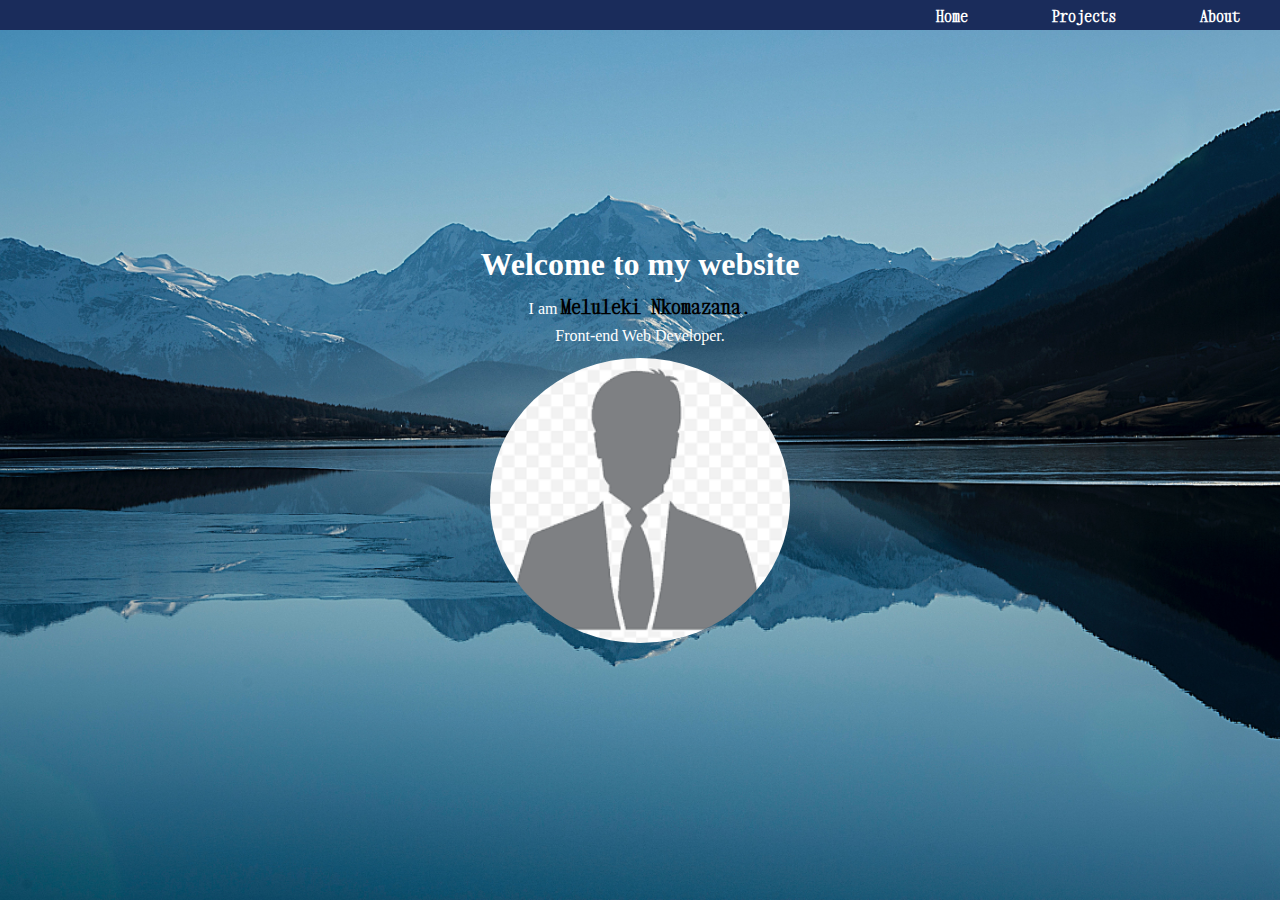
==== index.html @ dc6c8475 "index title edited" ====
<!DOCTYPE html>
<html lang="en-US">
    <head>
        <meta charset="UTF-8">
        <meta name="viewport" content="width=device-width, intital-scale=1.0">
        <meta name="author" content="Meluleki Nkomazana">
        <meta name="keywords" content="Portfolio, front-end website development">
        <meta name="description" content="Personal website which contains the portfolio of the author of the website and his personal details.">
        <title>Meluleki | Welcome</title>
        <link rel="stylesheet"
          href="https://fonts.googleapis.com/css?family=Tangerine">
        <link rel="stylesheet" href="https://cdnjs.cloudflare.com/ajax/libs/font-awesome/4.7.0/css/font-awesome.min.css">
         <link href="https://fonts.googleapis.com/css2?family=Xanh+Mono&display=swap" rel="stylesheet">
        <link rel="stylesheet" href="style.css">
        <link rel="stylesheet" href="media.css">
    </head>
        <body>
            <header>
            
                <section id="home">
                        <div class="nav">
                            <div class="nav-1">
                                <div>
                                    <ul>
                                        <li><a href="index.html">Home</a></li>
                                        <li><a href="projects.html">Projects</a></li>
                                        <li><a href="about.html">About</a></li>       
                                    </ul>
                                </div> 
                            </div>
                        </div> 
                </section>

                <section id=showcase>
                    <div class="showcase_wrapper">
                        <div class="container">
                            <h1>Welcome to my website</h1>
                            <p>I am <span>Meluleki Nkomazana.</span><br>Front-end Web Developer.</p>
                            <div class="avatar">
                                <img src="imgs/nkomz.png" alt="Male Avatar">
                            </div>
                        </div>
                    </div>  
                </section>
    
            </header>   
        </body>
</html>
---- style.css ----
*{
    margin:0;
    padding:0;
    box-sizing:border-box;
}
body{
    margin:0px;
    padding:0px;
}
:root{
    --white:#fff;
    --litegray-color:rgb(212, 207, 207);
    --Orange:#f5564e;
    --gray:#808080;
    --black:#000;
}
/* Home*/
header{
    scroll-margin-top: 27px;
}
.showcase_wrapper{
  height:100vh;
  width:100%;
  color:var(--white);
  display:flex;
  flex-direction:column;
  align-items:center;
  justify-content: center;
  text-align:center;
  line-height:1.6;
  background-image:url('imgs/image.jpg');
  background-size:cover;
  background-position:center;
}
.avatar{
    padding:10px;
}
.avatar img{
    border-radius:50%;
    width:100%;
    height:100%;
}
.container span{
    font-size:20px;
    font-family: "Xanh Mono",Arial, Helvetica, sans-serif;
    color:var(--black);
    font-weight:bold;
}
/*Navigation bar*/
.nav{
    background-color:#1a2c5b;
    width:100%;
    position:fixed;
    top:0;
    left:0;
    padding-bottom:4px;
}
.nav .nav-1{
    text-align:right;
}
.nav-1 div{
    margin-top:6px;
}
#home .nav-1 li{
    display:inline;
    margin:15px 40px;
    list-style:none;
}

#home .nav-1 a{
    font-weight:bold;
    text-decoration:none;
    color: var(--white);
    font-family:"Xanh Mono", Arial,Helvetica, sans-serif;
}
#home .nav-1 a:hover{
    text-decoration:none;
    color:var(--black);
    font-family:"Xanh Mono", Arial,Helvetica, sans-serif;
}
/* projects */
#projects{
    margin-top: 30px;
    display:flex;
    flex-direction:column;
    height:100vh;
    /*overflow:hidden;*/
}
#proj{
    display:grid;
    grid-template-columns: repeat(3,1fr);
    grid-template-rows:auto auto auto;
    grid-gap:10px;
    margin:auto;
}
#proj .images1{
    grid-column: 1/ span 1;
    grid-row:1/span 1;
}
#proj .images2{
    grid-column: 2/span 1;
    grid-row: 1/span 1;
}
#proj .images3{
    grid-column:3/span 1;
    grid-row:1/span 1;
}
#proj .images4{
    grid-column:1/span 1;
    grid-row:2/span 1;
}
#proj .images5{
    grid-column:2/span 1;
    grid-row:2/span 1;
}
#proj .images6{
    grid-column:3/span 1;
    grid-row:2/span 1;
}
#proj .images7{
    grid-column:1/span 1;
    grid-row:3/span 1;
}
#proj .images8{
    grid-column:2/span 1;
    grid-row:3/span 1;
}
#proj .images9{
    grid-column:3/span 1;
    grid-row:3/span 1;
}
.images{
    text-align:center;
    padding:10px;
    width:300px;
}
.images img{
    width:100%;
    height:230px;
    object-fit: cover;
}
.images img:hover{
    box-shadow: 3px 3px 10px rgba(0,0,0,0.6);
    transition:.5s ease-in-out;
    border-radius:20px;
}
.proj-h{
    font-family:"Xanh Mono",Arial, Helvetica, sans-serif;
    font-size:22px;
    margin:0 auto;
    padding:10px 0;
}
.proj-h h2{
    font-size: 22px;
}

/* About */
#about{
    background-color:var(--litegray-color);
    height:auto;
    margin-top:20px;
    padding:10px;
}
.container-2{
    padding:8px;
}
.attributes h3{
    text-align:center;
    font-family:"Xanh Mono",Arial, Helvetica, sans-serif;
    font-size:22px;
    padding-top:4px;
    margin-bottom:20px;
}
.personal{
    display:flex;
    flex-direction:column;
    height:auto;
    justify-content:center;
    align-items:center;
    text-align:center;
    margin:0px auto;
    width:80%;
    margin:auto;
    background-color:#e8e2db;
    border-radius:10px;
    padding:4px;
    box-shadow:2px 2px 6px 2px rgb(58, 57, 57);
}
.image,.description{
    margin:0 auto;
}
.image{
    margin-left:40px;
    margin-right:50px;
    text-align:center;
}
.image img{
    width:100%;
    height:100%;
    padding:10px;
    border-radius:50%;
}
.skills{
    display:flex;
    flex-wrap:wrap;
    justify-content:space-evenly;
    margin-top:20px;
    padding:10px;
    overflow:hidden;
}
.card-1, .card-2, .card-3{
    width:25%;
    margin-top:0px;
    /*margin-right:10px;
    margin-bottom:0px;*/
    text-align:center;
    padding:20px;
}
 .card-3 img{
    height:48px;
    width:48px;
    padding:0px;
    border-radius:6px;
}

.description li{
    list-style:none;
    line-height:1.6;
}
.description i{
    color:#1a2c5b;
    padding:12px;
} 
.skills{
    height:auto;
}
.skills div{
    display:flex;
    flex-direction:column;
}
.status-bar{
    height:10px;
    width:80px;
    margin:auto;
}

    
.status-bar div{
    background-color:#000;
    border-radius: 6px;
    overflow:hidden;
}
.status-bar div .html-card{
    background-color:#1fa1da;
    width:65%;
    height:10px;
}
.status-bar div .css-card{
    background-color:#1fa1da;
    width:50%;
    height:10px;
}
.status-bar div .js-card{
    background-color:#1fa1da;
    width:10%;
    height:10px;
}

/*Contact Details*/
.contact{
    display:flex;
    justify-content:space-around;
    align-items:flex-end; 
    padding:10px;
    /*background-color:#1a3263;*/
    background-color:#e8e2db;
    color:#000;
    font-family:"Xanh Mono",Arial, Helvetica, sans-serif;
    font-weight:bold;
    width:100%;
    padding-bottom:50px;
}

.social-links i, .phone i, .home-address i{
    margin-right:10px;
    color:#1a2c5b;
}
.phone a{
    text-decoration: none;
    color:#000;
}
---- media.css ----
/* Mobile devices*/
@media (max-width:500px){
    /* Home */
    
    .nav{
        display:flex;
        flex-direction:row;
        width:100%;
        justify-content:flex-end;
        padding:0;
    }
    #home .nav-1 li{
        display:block;
        list-style:none;
    }
      #showcase .container{
          font-size:16px;
      }
      .container h1{
          font-size:20px;
      }
      .container span{
          font-size: 18px;
      }
      /* Projects */
      #projects{
          height:auto;
          margin-top:120px;
      }
      #proj{
          display:grid;
          grid-template-columns:repeat(1,1fr);
          grid-template-rows: auto auto auto auto auto auto auto auto auto auto;
      }
      #proj .images1{
        grid-column: 1/ span 1;
        grid-row:1/span 1;
    }
    #proj .images2{
        grid-column: 1/span 1;
        grid-row: 2/span 1;
    }
    #proj .images3{
        grid-column:1/span 1;
        grid-row:3/span 1;
    }
    #proj .images4{
        grid-column:1/span 1;
        grid-row:4/span 1;
    }
    #proj .images5{
        grid-column:1/span 1;
        grid-row:5/span 1;
    }
    #proj .images6{
        grid-column:1/span 1;
        grid-row:6/span 1;
    }
    #proj .images7{
        grid-column:1/span 1;
        grid-row:7/span 1;
    }
    #proj .images8{
        grid-column:1/span 1;
        grid-row:8/span 1;
    }
    #proj .images9{
        grid-column:1/span 1;
        grid-row:9/span 1;
    }
      .images{
          margin-top:3px;
          margin-bottom:3px;
      }
      .images img{
          width:100%;
      }

    /* About*/
    #about{
        margin-top:100px;
    }
    .skills{
        width:100%;
        padding:4px;
    }
    .skills div{
        display:flex;
        flex-direction:column;
        justify-content:center;
        width:100%;
    }
    .status-bar .span{
        width:60%;
        margin:auto;
    }
    .card-3{
        width: 100%;
        align-items: center;
    }
    .card-3 img{
        width:100px;
        height:100px;
    }
   

   /* Contact Details (More of a footer) */
    .contact{
        display:flex;
        flex-wrap:wrap;
        height:auto;
        /*position:absolute;*/
        padding-bottom:20px;
        height:auto;
    }
    .contact div{
        width:100%;
        margin-bottom:2px;
    }
    .home-address{
          order:1;
          margin-bottom:4px;
    }
    .social-links{
        text-align:center;
        order:3;
        margin-bottom:10px;
    }
    .phone{
        order:2;
        margin-bottom:20px;
        margin-top:20px;
    }
    
}
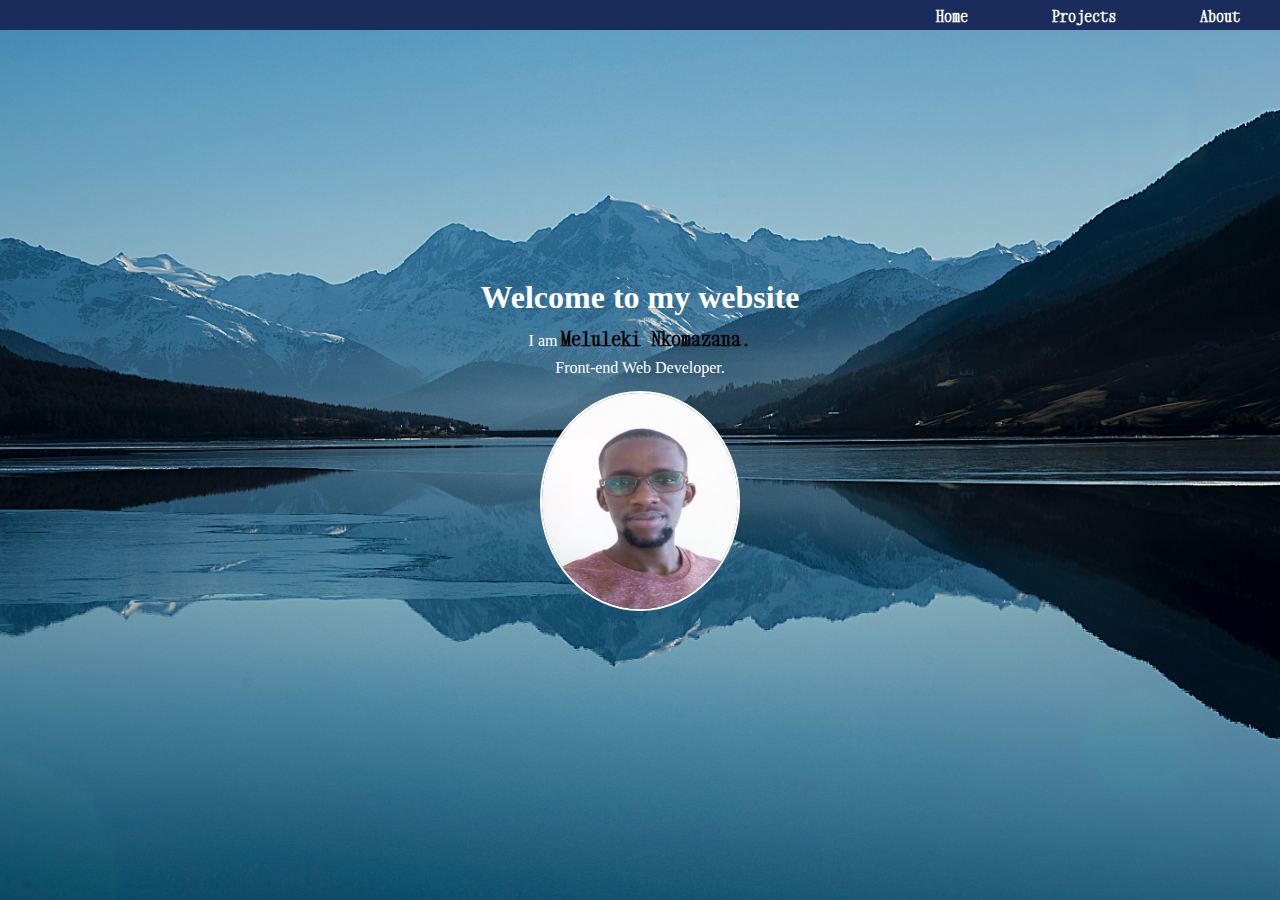
==== commit e4d22129: "commit" ====
--- a/index.html
+++ b/index.html
@@ -37,7 +37,7 @@
                             <h1>Welcome to my website</h1>
                             <p>I am <span>Meluleki Nkomazana.</span><br>Front-end Web Developer.</p>
                             <div class="avatar">
-                                <img src="imgs/nkomz.png" alt="Male Avatar">
+                                <img src="imgs/website02.jpg" alt="Male Avatar">
                             </div>
                         </div>
                     </div>  
--- a/style.css
+++ b/style.css
@@ -31,14 +31,19 @@
   background-image:url('imgs/image.jpg');
   background-size:cover;
   background-position:center;
+  overflow:hidden;
 }
 .avatar{
     padding:10px;
 }
 .avatar img{
+    width:200px;
     border-radius:50%;
-    width:100%;
-    height:100%;
+    max-width:100%;
+    max-height:220px;
+    object-fit:fill;
+    border:2px solid #fff;
+    
 }
 .container span{
     font-size:20px;
@@ -195,10 +200,12 @@
     text-align:center;
 }
 .image img{
-    width:100%;
-    height:100%;
+    width:200px;
+    max-width:100%;
+    max-height:220px;
     padding:10px;
     border-radius:50%;
+    object-fit: fill;
 }
 .skills{
     display:flex;
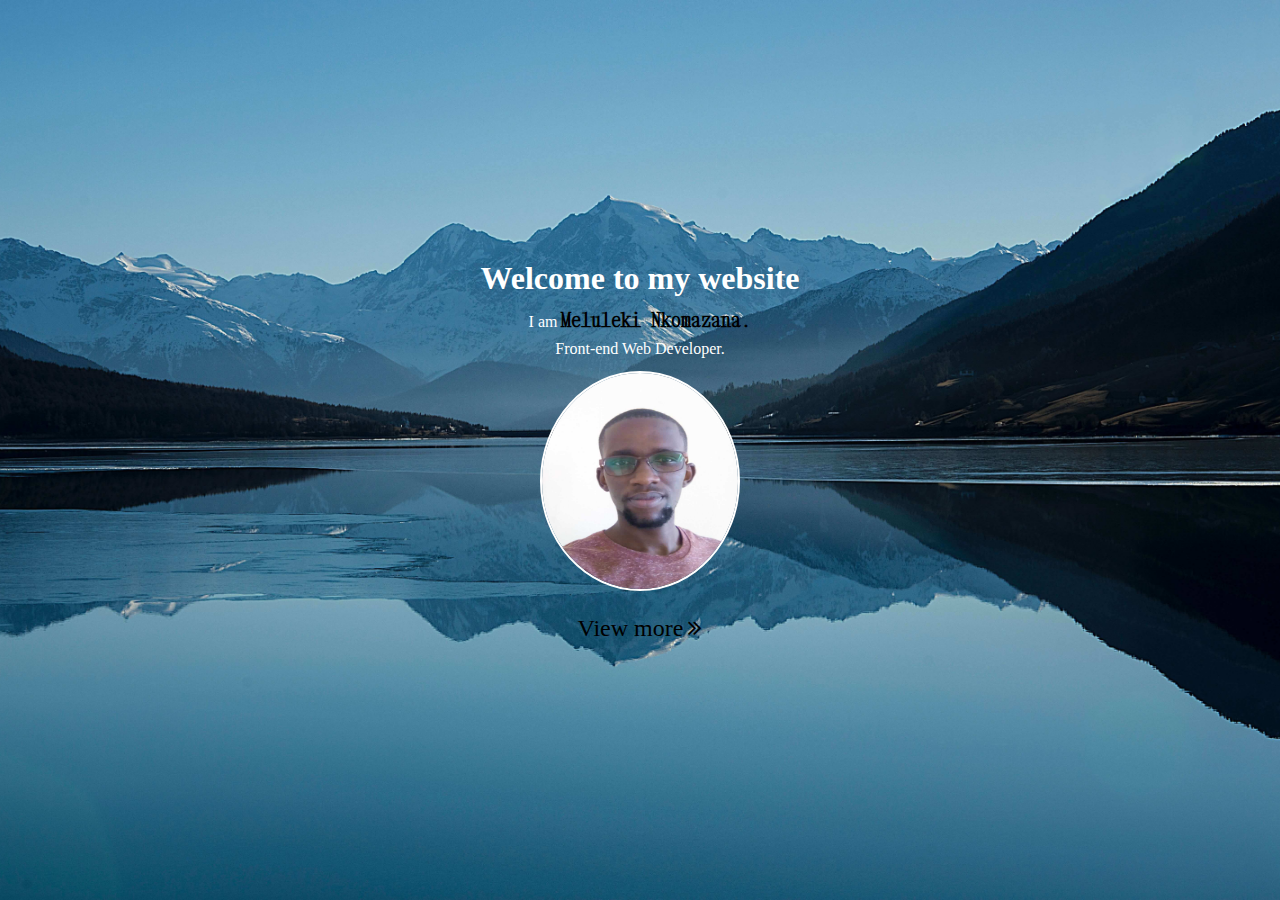
==== commit c8dc8c2c: "Removed nav from index.html" ====
--- a/index.html
+++ b/index.html
@@ -17,7 +17,8 @@
         <body>
             <header>
             
-                <section id="home">
+               <!--
+                   <section id="home">
                         <div class="nav">
                             <div class="nav-1">
                                 <div>
@@ -30,6 +31,7 @@
                             </div>
                         </div> 
                 </section>
+               --> 
 
                 <section id=showcase>
                     <div class="showcase_wrapper">
@@ -39,10 +41,16 @@
                             <div class="avatar">
                                 <img src="imgs/website02.jpg" alt="Male Avatar">
                             </div>
+                            <div class="viewmore">
+                                <ul>
+                                    <li><a href="projects.html">View more<i class="fa fa-angle-double-right"></i></a></li>
+                                </ul>
+                            </div>
                         </div>
                     </div>  
                 </section>
     
-            </header>   
+            </header> 
+            <script src="main.js"></script>  
         </body>
 </html>--- a/style.css
+++ b/style.css
@@ -15,11 +15,18 @@
     --black:#000;
 }
 /* Home*/
-header{
-    scroll-margin-top: 27px;
+
+#showcase{
+    max-height:100vh;
+    display:flex;
+    justify-content:center;
 }
 .showcase_wrapper{
-  height:100vh;
+  position:absolute;
+  right:0;
+  left:0;
+  bottom:0;
+  height:100%;
   width:100%;
   color:var(--white);
   display:flex;
@@ -28,7 +35,7 @@
   justify-content: center;
   text-align:center;
   line-height:1.6;
-  background-image:url('imgs/image.jpg');
+  background-image:url('imgs/showcase.jpg');
   background-size:cover;
   background-position:center;
   overflow:hidden;
@@ -51,6 +58,30 @@
     color:var(--black);
     font-weight:bold;
 }
+#showcase .viewmore{
+    width:100%;
+    background-color:transparent;
+}
+#showcase .viewmore ul, 
+#showcase .viewmore a{
+    width:100%;
+    list-style: none;
+    text-decoration:none;
+    color:#000;
+    font-size:24px;
+}
+#showcase .viewmore i{
+    padding-left:5px;
+}
+
+#showcase .viewmore a:hover{
+    text-decoration:underline;
+    transition:.5s ease-in-out;
+    color:#fff;
+}
+#showcase .viewmore:focus{
+    outline:none;
+}
 /*Navigation bar*/
 .nav{
     background-color:#1a2c5b;
--- a/media.css
+++ b/media.css
@@ -15,6 +15,13 @@
     }
       #showcase .container{
           font-size:16px;
+      }
+      .showcase_wrapper{
+        position:absolute;
+        right:0;
+        left:0;
+        bottom:0;
+        /* top:115px; */
       }
       .container h1{
           font-size:20px;
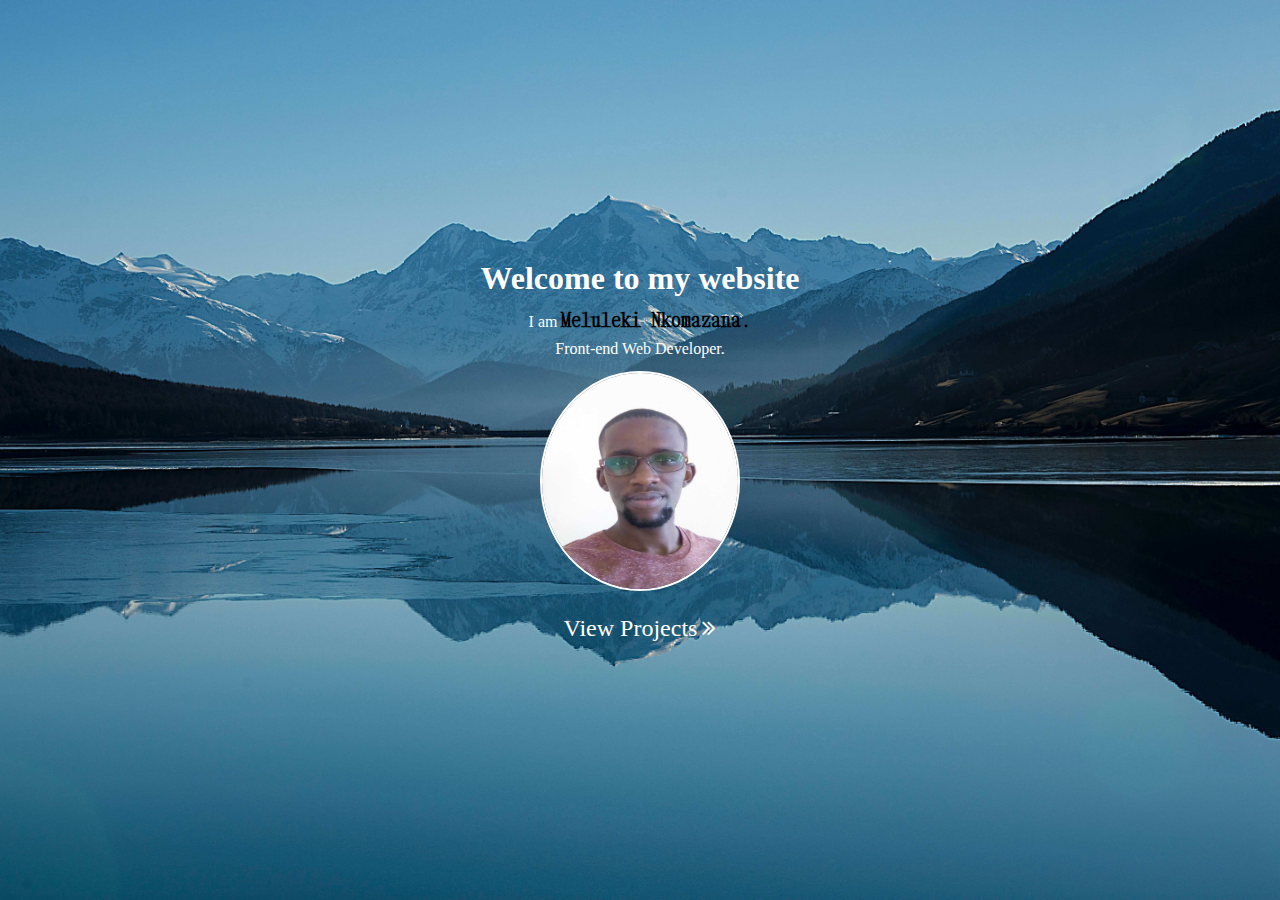
==== commit a65b2d4d: "Changed view projects color" ====
--- a/index.html
+++ b/index.html
@@ -16,22 +16,6 @@
     </head>
         <body>
             <header>
-            
-               <!--
-                   <section id="home">
-                        <div class="nav">
-                            <div class="nav-1">
-                                <div>
-                                    <ul>
-                                        <li><a href="index.html">Home</a></li>
-                                        <li><a href="projects.html">Projects</a></li>
-                                        <li><a href="about.html">About</a></li>       
-                                    </ul>
-                                </div> 
-                            </div>
-                        </div> 
-                </section>
-               --> 
 
                 <section id=showcase>
                     <div class="showcase_wrapper">
@@ -43,7 +27,7 @@
                             </div>
                             <div class="viewmore">
                                 <ul>
-                                    <li><a href="projects.html">View more<i class="fa fa-angle-double-right"></i></a></li>
+                                    <li><a href="projects.html">View Projects<i class="fa fa-angle-double-right"></i></a></li>
                                 </ul>
                             </div>
                         </div>
--- a/style.css
+++ b/style.css
@@ -67,7 +67,7 @@
     width:100%;
     list-style: none;
     text-decoration:none;
-    color:#000;
+    color:#fff;
     font-size:24px;
 }
 #showcase .viewmore i{
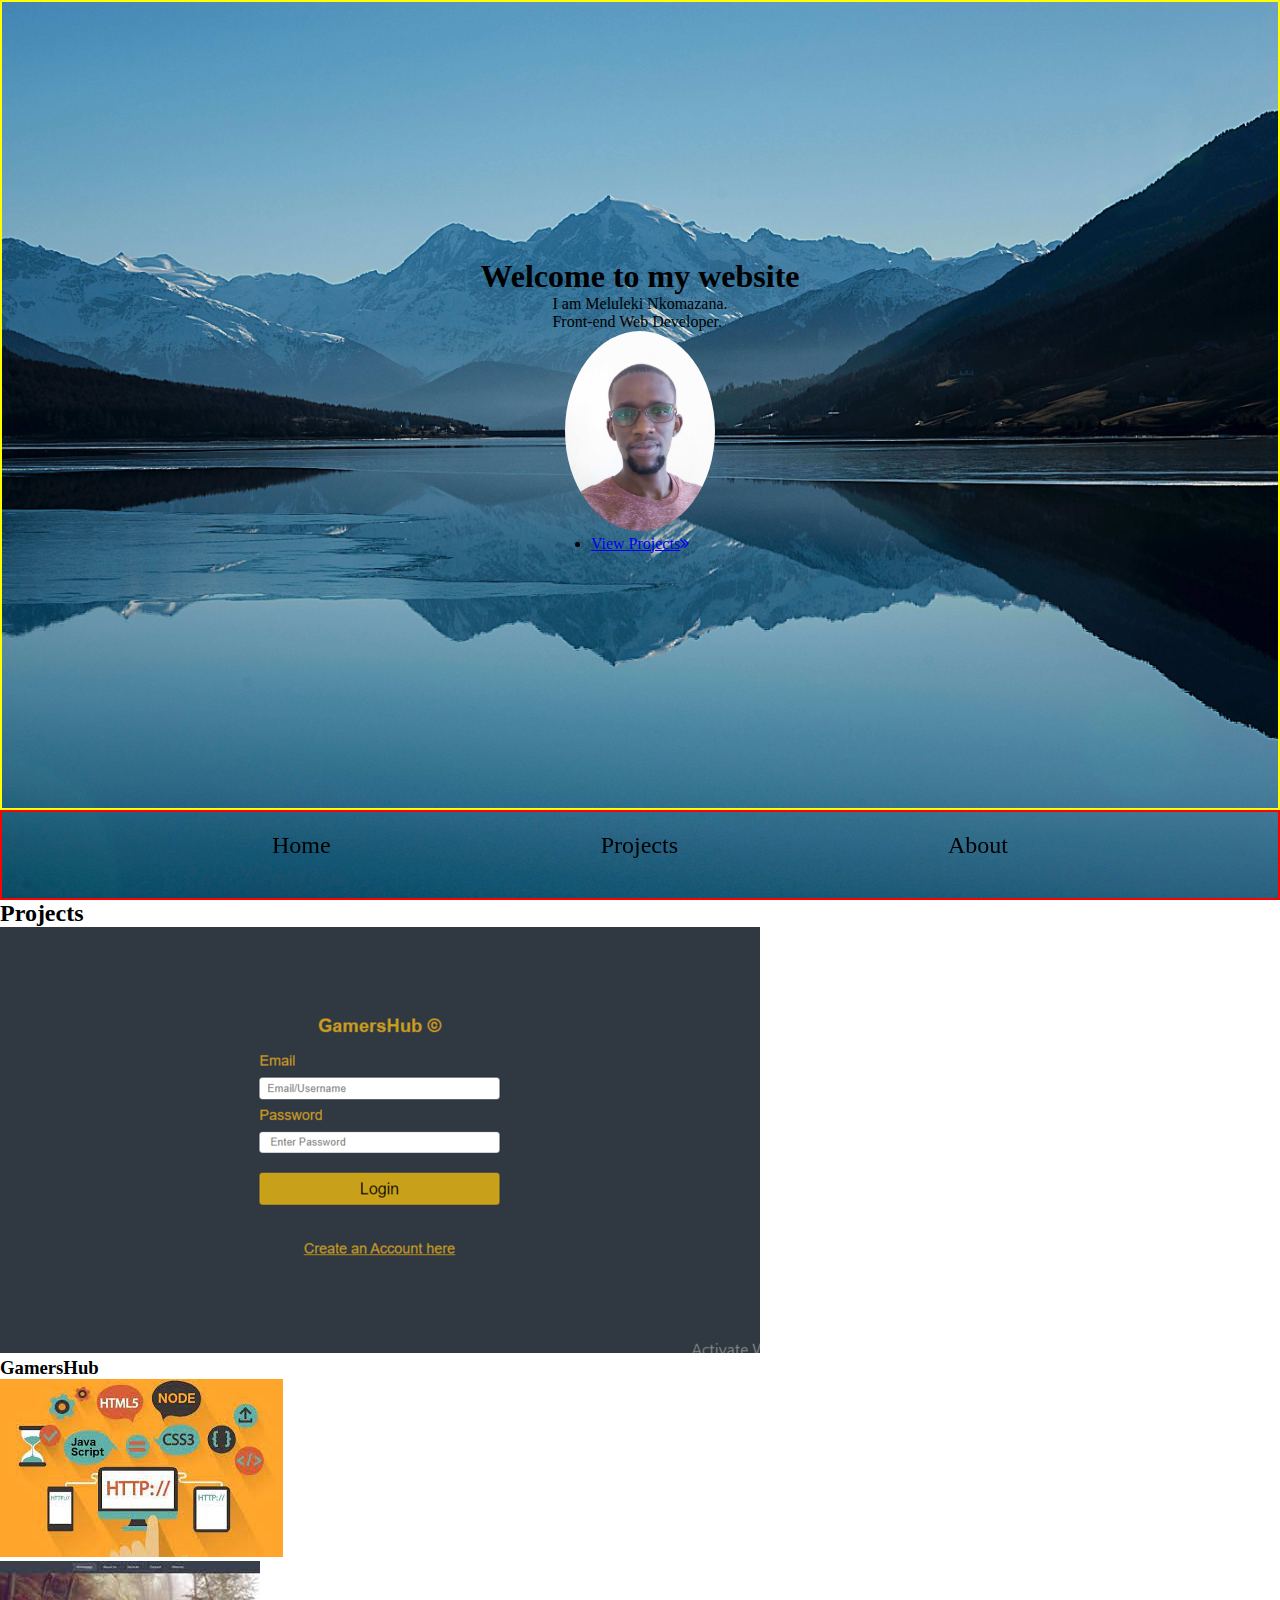
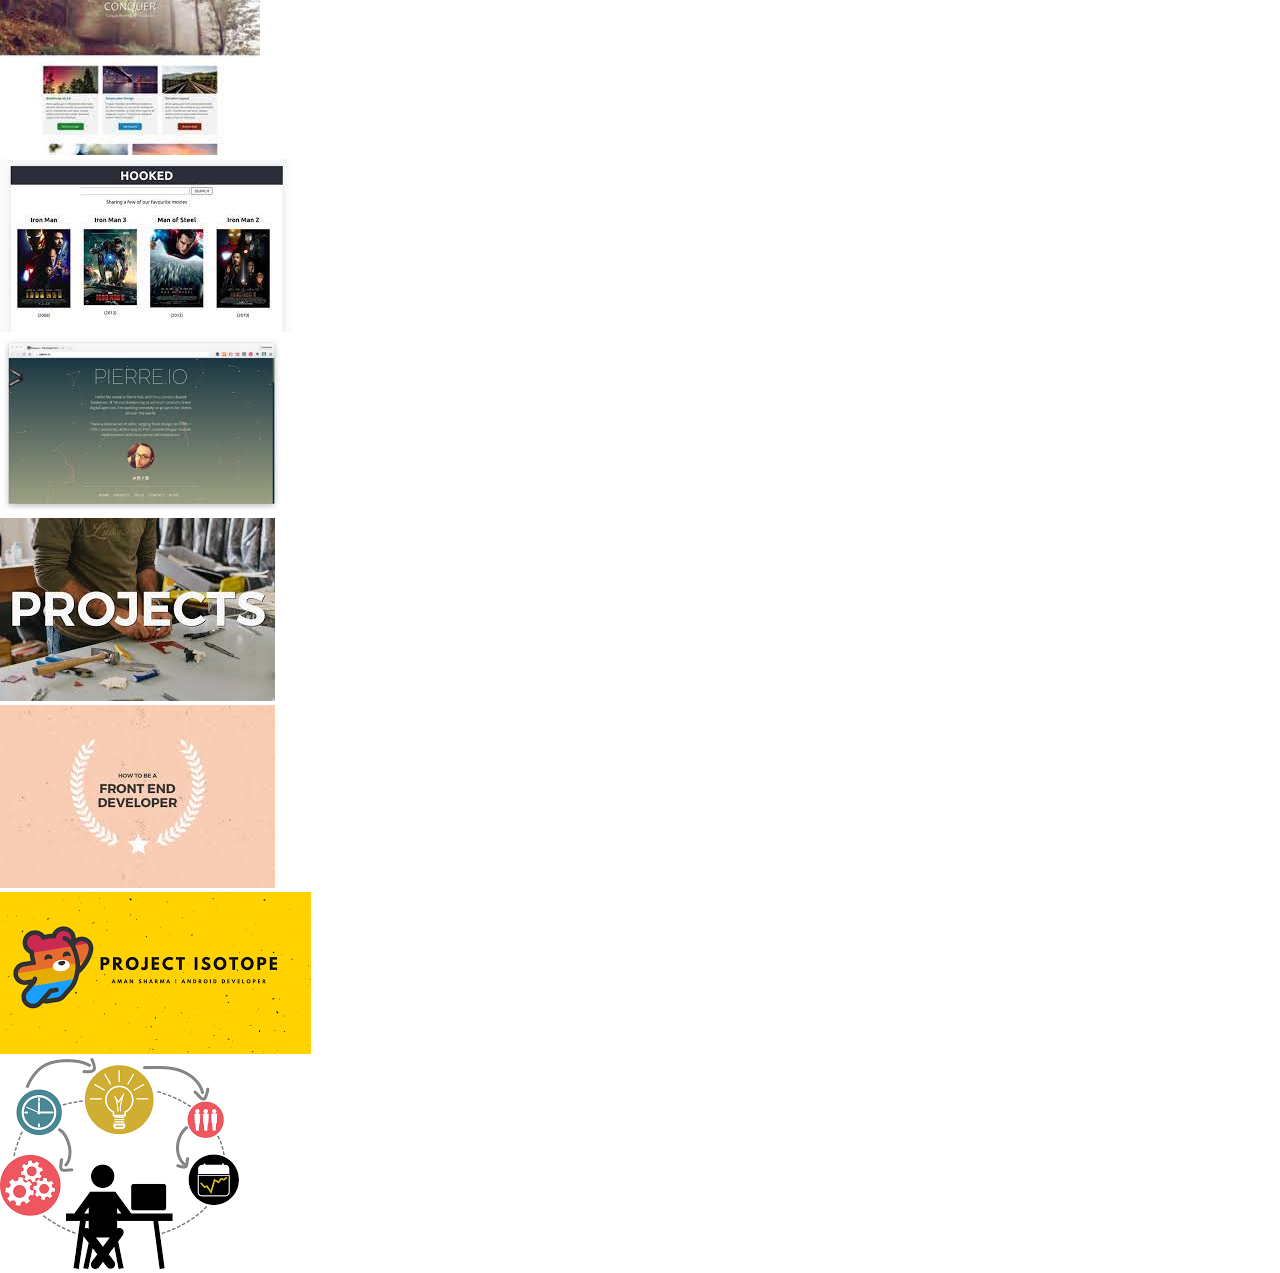
==== commit 12bd4836: "In progress" ====
--- a/index.html
+++ b/index.html
@@ -15,8 +15,6 @@
         <link rel="stylesheet" href="media.css">
     </head>
         <body>
-            <header>
-
                 <section id=showcase>
                     <div class="showcase_wrapper">
                         <div class="container">
@@ -31,10 +29,56 @@
                                 </ul>
                             </div>
                         </div>
-                    </div>  
+                    </div> 
+                    <div id="navigation">
+                        <header>
+                            <div class="nav">
+                                <div class="nav-1">
+                                        <ul>
+                                            <li><a href="index.html">Home</a></li>
+                                            <li><a href="#projects">Projects</a></li>
+                                            <li><a href="#about">About</a></li>             
+                                        </ul>
+                                </div>
+                            </div> 
+                        </header>    
+                    </div> 
+                </section><!--<h2>Projects</h2>-->
+                <section id="projects">
+                    <div class="proj-h">
+                        <h2>Projects</h2>
+                    </div>
+                    <div id="proj">
+                            <div class="images image1">
+                                <a href="https://gamershubmn.netlify.app/"><img src="imgs/login.png" alt="Personalized Project"></a>
+                                <h3>GamersHub</h3>
+                            </div>
+                            <div class="images images2">
+                                <a href="#"><img src="imgs/images2.jpg" alt="Second Project"></a>
+                            </div>
+                            <div class="images images3" >
+                                <a href="#"><img src="imgs/images3.jpg" alt="Third Project"></a>
+                            </div>
+                            <div class="images images4">
+                                <a href="#"><img src="imgs/images4.jpg" alt="Fourth Project"></a>
+                            </div>
+                            <div class="images images5">
+                                <a href="#"><img src="imgs/images6.jpg" alt="fifth Project"></a>
+                            </div>
+                            <div class="images images6">
+                                <a href="#"><img src="imgs/images7.jpg" alt="6th Projects"></a>
+                            </div>
+                            <div class="images images7" >
+                            <a href=""><img src="imgs/images1.jpg" alt="Eighth Project"></a>
+                            </div>
+                            <div class="images images8">
+                                <a href="#"><img src="imgs/images5.png" alt="Personal project"></a>
+                            </div>  
+                            <div class="images images9">
+                                <a href="#"><img src="imgs/download.png" alt="Personal project"></a>
+                            </div>    
+                    </div>
                 </section>
-    
-            </header> 
             <script src="main.js"></script>  
         </body>
 </html>--- a/style.css
+++ b/style.css
@@ -13,319 +13,64 @@
     --Orange:#f5564e;
     --gray:#808080;
     --black:#000;
+    --primary-clr:#1a3263;
 }
-/* Home*/
-
 #showcase{
-    max-height:100vh;
+    background-color:var(--primary-clr);
+    background-image:url('imgs/showcase.jpg');
+    background-size:cover;
+    background-origin: center;
+    background-position:center;
+    height:100vh;
     display:flex;
-    justify-content:center;
+    flex-direction: column;
+    position:relative;
 }
 .showcase_wrapper{
-  position:absolute;
-  right:0;
-  left:0;
-  bottom:0;
-  height:100%;
-  width:100%;
-  color:var(--white);
-  display:flex;
-  flex-direction:column;
-  align-items:center;
-  justify-content: center;
-  text-align:center;
-  line-height:1.6;
-  background-image:url('imgs/showcase.jpg');
-  background-size:cover;
-  background-position:center;
-  overflow:hidden;
+    height:90%;
+    border:2px solid yellow;
 }
-.avatar{
-    padding:10px;
+.container{
+    height:100%;
+    display:flex;
+    flex-direction: column;
+    justify-content: center;
+    align-items:center;
 }
-.avatar img{
-    width:200px;
+.container .avatar{
     border-radius:50%;
-    max-width:100%;
-    max-height:220px;
-    object-fit:fill;
-    border:2px solid #fff;
-    
 }
-.container span{
-    font-size:20px;
-    font-family: "Xanh Mono",Arial, Helvetica, sans-serif;
-    color:var(--black);
-    font-weight:bold;
+.container .avatar img{
+    width:100%;
+    max-height:200px;
+    max-width:200px;
+    border-radius:50%;
 }
-#showcase .viewmore{
+/* Nav bar */
+#navigation{
+    align-self: flex-start;
+    height:10%;
     width:100%;
-    background-color:transparent;
+    position:sticky;
+    top:0;
+    border:2px solid red;
 }
-#showcase .viewmore ul, 
-#showcase .viewmore a{
-    width:100%;
-    list-style: none;
-    text-decoration:none;
-    color:#fff;
-    font-size:24px;
-}
-#showcase .viewmore i{
-    padding-left:5px;
+#navigation header{
+    height:100%;
+    align-items:center;
+    padding-top:20px;
+    padding-bottom:20px;
 }
 
-#showcase .viewmore a:hover{
-    text-decoration:underline;
-    transition:.5s ease-in-out;
-    color:#fff;
+#navigation .nav-1 ul{
+    display:flex;
+    justify-content: space-evenly;
+    list-style: none;
 }
-#showcase .viewmore:focus{
-    outline:none;
-}
-/*Navigation bar*/
-.nav{
-    background-color:#1a2c5b;
-    width:100%;
-    position:fixed;
-    top:0;
-    left:0;
-    padding-bottom:4px;
-}
-.nav .nav-1{
-    text-align:right;
-}
-.nav-1 div{
-    margin-top:6px;
-}
-#home .nav-1 li{
-    display:inline;
-    margin:15px 40px;
-    list-style:none;
-}
-
-#home .nav-1 a{
-    font-weight:bold;
+#navigation .nav-1 a{
     text-decoration:none;
-    color: var(--white);
-    font-family:"Xanh Mono", Arial,Helvetica, sans-serif;
-}
-#home .nav-1 a:hover{
-    text-decoration:none;
-    color:var(--black);
-    font-family:"Xanh Mono", Arial,Helvetica, sans-serif;
-}
-/* projects */
-#projects{
-    margin-top: 30px;
-    display:flex;
-    flex-direction:column;
-    height:100vh;
-    /*overflow:hidden;*/
-}
-#proj{
-    display:grid;
-    grid-template-columns: repeat(3,1fr);
-    grid-template-rows:auto auto auto;
-    grid-gap:10px;
-    margin:auto;
-}
-#proj .images1{
-    grid-column: 1/ span 1;
-    grid-row:1/span 1;
-}
-#proj .images2{
-    grid-column: 2/span 1;
-    grid-row: 1/span 1;
-}
-#proj .images3{
-    grid-column:3/span 1;
-    grid-row:1/span 1;
-}
-#proj .images4{
-    grid-column:1/span 1;
-    grid-row:2/span 1;
-}
-#proj .images5{
-    grid-column:2/span 1;
-    grid-row:2/span 1;
-}
-#proj .images6{
-    grid-column:3/span 1;
-    grid-row:2/span 1;
-}
-#proj .images7{
-    grid-column:1/span 1;
-    grid-row:3/span 1;
-}
-#proj .images8{
-    grid-column:2/span 1;
-    grid-row:3/span 1;
-}
-#proj .images9{
-    grid-column:3/span 1;
-    grid-row:3/span 1;
-}
-.images{
-    text-align:center;
-    padding:10px;
-    width:300px;
-}
-.images img{
-    width:100%;
-    height:230px;
-    object-fit: cover;
-}
-.images img:hover{
-    box-shadow: 3px 3px 10px rgba(0,0,0,0.6);
-    transition:.5s ease-in-out;
-    border-radius:20px;
-}
-.proj-h{
-    font-family:"Xanh Mono",Arial, Helvetica, sans-serif;
-    font-size:22px;
-    margin:0 auto;
-    padding:10px 0;
-}
-.proj-h h2{
-    font-size: 22px;
-}
-
-/* About */
-#about{
-    background-color:var(--litegray-color);
-    height:auto;
-    margin-top:20px;
-    padding:10px;
-}
-.container-2{
-    padding:8px;
-}
-.attributes h3{
-    text-align:center;
-    font-family:"Xanh Mono",Arial, Helvetica, sans-serif;
-    font-size:22px;
-    padding-top:4px;
-    margin-bottom:20px;
-}
-.personal{
-    display:flex;
-    flex-direction:column;
-    height:auto;
-    justify-content:center;
-    align-items:center;
-    text-align:center;
-    margin:0px auto;
-    width:80%;
-    margin:auto;
-    background-color:#e8e2db;
-    border-radius:10px;
-    padding:4px;
-    box-shadow:2px 2px 6px 2px rgb(58, 57, 57);
-}
-.image,.description{
-    margin:0 auto;
-}
-.image{
-    margin-left:40px;
-    margin-right:50px;
-    text-align:center;
-}
-.image img{
-    width:200px;
-    max-width:100%;
-    max-height:220px;
-    padding:10px;
-    border-radius:50%;
-    object-fit: fill;
-}
-.skills{
-    display:flex;
-    flex-wrap:wrap;
-    justify-content:space-evenly;
-    margin-top:20px;
-    padding:10px;
-    overflow:hidden;
-}
-.card-1, .card-2, .card-3{
-    width:25%;
-    margin-top:0px;
-    /*margin-right:10px;
-    margin-bottom:0px;*/
-    text-align:center;
-    padding:20px;
-}
- .card-3 img{
-    height:48px;
-    width:48px;
-    padding:0px;
-    border-radius:6px;
-}
-
-.description li{
-    list-style:none;
-    line-height:1.6;
-}
-.description i{
-    color:#1a2c5b;
-    padding:12px;
-} 
-.skills{
-    height:auto;
-}
-.skills div{
-    display:flex;
-    flex-direction:column;
-}
-.status-bar{
-    height:10px;
-    width:80px;
-    margin:auto;
-}
-
-    
-.status-bar div{
-    background-color:#000;
-    border-radius: 6px;
-    overflow:hidden;
-}
-.status-bar div .html-card{
-    background-color:#1fa1da;
-    width:65%;
-    height:10px;
-}
-.status-bar div .css-card{
-    background-color:#1fa1da;
-    width:50%;
-    height:10px;
-}
-.status-bar div .js-card{
-    background-color:#1fa1da;
-    width:10%;
-    height:10px;
-}
-
-/*Contact Details*/
-.contact{
-    display:flex;
-    justify-content:space-around;
-    align-items:flex-end; 
-    padding:10px;
-    /*background-color:#1a3263;*/
-    background-color:#e8e2db;
     color:#000;
-    font-family:"Xanh Mono",Arial, Helvetica, sans-serif;
-    font-weight:bold;
-    width:100%;
-    padding-bottom:50px;
-}
-
-.social-links i, .phone i, .home-address i{
-    margin-right:10px;
-    color:#1a2c5b;
-}
-.phone a{
-    text-decoration: none;
-    color:#000;
+    font-size:1.5em;
 }
 
 
--- a/media.css
+++ b/media.css
@@ -1,5 +1,5 @@
 /* Mobile devices*/
-@media (max-width:500px){
+@media (max-width:600px){
     /* Home */
     
     .nav{
@@ -35,7 +35,7 @@
           margin-top:120px;
       }
       #proj{
-          display:grid;
+          /* display:grid; */
           grid-template-columns:repeat(1,1fr);
           grid-template-rows: auto auto auto auto auto auto auto auto auto auto;
       }
@@ -116,7 +116,6 @@
         display:flex;
         flex-wrap:wrap;
         height:auto;
-        /*position:absolute;*/
         padding-bottom:20px;
         height:auto;
     }
@@ -131,12 +130,76 @@
     .social-links{
         text-align:center;
         order:3;
+        margin-top:20px;
         margin-bottom:10px;
     }
     .phone{
         order:2;
         margin-bottom:20px;
         margin-top:20px;
+        border-bottom:2px solid #1a2c5b;
+        border-top:2px solid #1a2c5b;
+        width:100%;
+    }
+    .phone, .social-links{
+        border-left:none;
     }
     
 }
+@media screen and (min-width:601px) and (max-width:768px){
+    #proj{
+        grid-template-columns: repeat(2,1fr);
+        grid-template-rows:auto auto auto auto auto;
+    }
+    #proj .images1{
+        grid-column: 1/ span 1;
+        grid-row:1/span 1;
+    }
+    #proj .images2{
+        grid-column: 2/span 1;
+        grid-row: 1/span 1;
+    }
+    #proj .images3{
+        grid-column:1/span 1;
+        grid-row:2/span 1;
+    }
+    #proj .images4{
+        grid-column:2/span 1;
+        grid-row:2/span 1;
+    }
+    #proj .images5{
+        grid-column:1/span 1;
+        grid-row:3/span 1;
+    }
+    #proj .images6{
+        grid-column:2/span 1;
+        grid-row:3/span 1;
+    }
+    #proj .images7{
+        grid-column:1/span 1;
+        grid-row:4/span 1;
+    }
+    #proj .images8{
+        grid-column:2/span 1;
+        grid-row:4/span 1;
+    }
+    #proj .images9{
+        grid-column:1/span 1;
+        grid-row:5/span 1;
+    }
+    #about{
+        min-height:85vh;
+    }
+    .skills{
+        min-height:40vh;
+        align-items:center;
+    }
+    .skills .fab{
+        font-size:8em;
+    }
+    .status-bar{
+        min-width:100%;
+        overflow:hidden;
+        border:transparent;
+    }
+}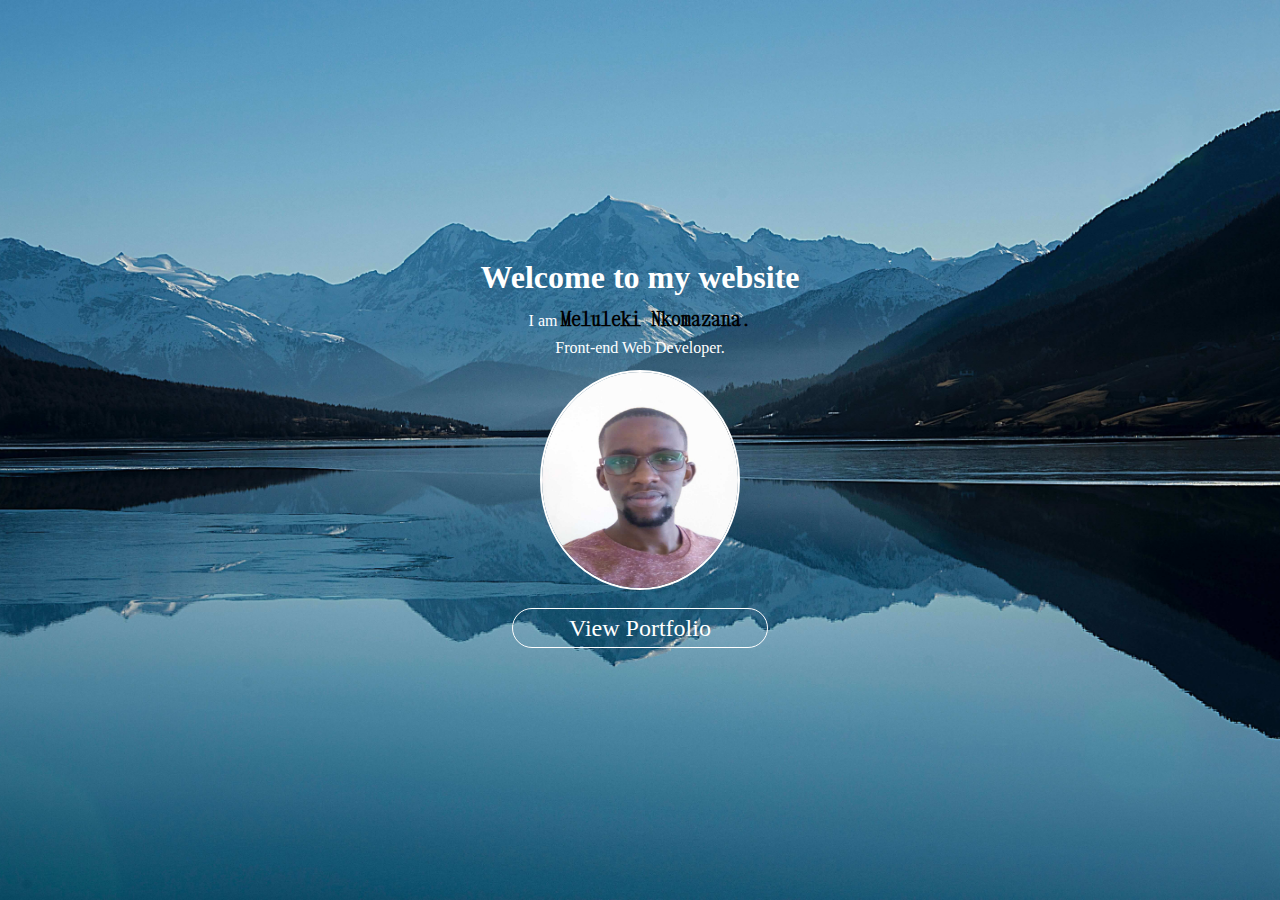
==== commit f031a13d: "modified view link" ====
--- a/index.html
+++ b/index.html
@@ -15,6 +15,8 @@
         <link rel="stylesheet" href="media.css">
     </head>
         <body>
+            <header>
+
                 <section id=showcase>
                     <div class="showcase_wrapper">
                         <div class="container">
@@ -24,61 +26,20 @@
                                 <img src="imgs/website02.jpg" alt="Male Avatar">
                             </div>
                             <div class="viewmore">
-                                <ul>
-                                    <li><a href="projects.html">View Projects<i class="fa fa-angle-double-right"></i></a></li>
-                                </ul>
+                                <a href="projects.html">
+                                    <nav>
+                                        <ul>
+                                            <li>View Portfolio</li>
+                                        </ul>
+                                    </nav>
+                                </a>
+                                
                             </div>
                         </div>
-                    </div> 
-                    <div id="navigation">
-                        <header>
-                            <div class="nav">
-                                <div class="nav-1">
-                                        <ul>
-                                            <li><a href="index.html">Home</a></li>
-                                            <li><a href="#projects">Projects</a></li>
-                                            <li><a href="#about">About</a></li>             
-                                        </ul>
-                                </div>
-                            </div> 
-                        </header>    
-                    </div> 
-                </section><!--<h2>Projects</h2>-->
-                <section id="projects">
-                    <div class="proj-h">
-                        <h2>Projects</h2>
-                    </div>
-                    <div id="proj">
-                            <div class="images image1">
-                                <a href="https://gamershubmn.netlify.app/"><img src="imgs/login.png" alt="Personalized Project"></a>
-                                <h3>GamersHub</h3>
-                            </div>
-                            <div class="images images2">
-                                <a href="#"><img src="imgs/images2.jpg" alt="Second Project"></a>
-                            </div>
-                            <div class="images images3" >
-                                <a href="#"><img src="imgs/images3.jpg" alt="Third Project"></a>
-                            </div>
-                            <div class="images images4">
-                                <a href="#"><img src="imgs/images4.jpg" alt="Fourth Project"></a>
-                            </div>
-                            <div class="images images5">
-                                <a href="#"><img src="imgs/images6.jpg" alt="fifth Project"></a>
-                            </div>
-                            <div class="images images6">
-                                <a href="#"><img src="imgs/images7.jpg" alt="6th Projects"></a>
-                            </div>
-                            <div class="images images7" >
-                            <a href=""><img src="imgs/images1.jpg" alt="Eighth Project"></a>
-                            </div>
-                            <div class="images images8">
-                                <a href="#"><img src="imgs/images5.png" alt="Personal project"></a>
-                            </div>  
-                            <div class="images images9">
-                                <a href="#"><img src="imgs/download.png" alt="Personal project"></a>
-                            </div>    
-                    </div>
+                    </div>  
                 </section>
+    
+            </header> 
             <script src="main.js"></script>  
         </body>
 </html>--- a/style.css
+++ b/style.css
@@ -13,64 +13,344 @@
     --Orange:#f5564e;
     --gray:#808080;
     --black:#000;
-    --primary-clr:#1a3263;
-}
+}
+/* Home*/
+
 #showcase{
-    background-color:var(--primary-clr);
-    background-image:url('imgs/showcase.jpg');
-    background-size:cover;
-    background-origin: center;
-    background-position:center;
+    max-height:100vh;
+    display:flex;
+    justify-content:center;
+}
+.showcase_wrapper{
+  position:absolute;
+  right:0;
+  left:0;
+  bottom:0;
+  height:100%;
+  width:100%;
+  color:var(--white);
+  display:flex;
+  flex-direction:column;
+  align-items:center;
+  justify-content: center;
+  text-align:center;
+  line-height:1.6;
+  background-image:url('imgs/showcase.jpg');
+  background-size:cover;
+  background-position:center;
+  overflow:hidden;
+}
+.avatar{
+    padding:10px;
+}
+.avatar img{
+    width:200px;
+    border-radius:50%;
+    max-width:100%;
+    max-height:220px;
+    object-fit:fill;
+    border:2px solid #fff;
+    
+}
+.container span{
+    font-size:20px;
+    font-family: "Xanh Mono",Arial, Helvetica, sans-serif;
+    color:var(--black);
+    font-weight:bold;
+}
+#showcase .viewmore{
+    width:80%;
+    background-color:transparent;
+    border:1px solid #fff;
+    border-radius:20px;
+    margin:auto;
+}
+#showcase .viewmore ul, 
+#showcase .viewmore a{
+    width:100%;
+    list-style: none;
+    text-decoration:none;
+    color:#fff;
+    font-size:24px;
+}
+#showcase .viewmore i{
+    padding-left:5px;
+}
+
+#showcase .viewmore a:hover{
+    text-decoration:underline;
+    transition:.5s ease-in-out;
+    color:#fff;
+}
+#showcase .viewmore:focus{
+    outline:none;
+}
+/*Navigation bar*/
+.nav{
+    background-color:#1a2c5b;
+    width:100%;
+    position:fixed;
+    top:0;
+    left:0;
+    padding-bottom:4px;
+}
+.nav .nav-1{
+    text-align:right;
+}
+.nav-1 div{
+    margin-top:6px;
+}
+#home .nav-1 li{
+    display:inline;
+    margin:15px 40px;
+    list-style:none;
+}
+
+#home .nav-1 a{
+    font-weight:bold;
+    text-decoration:none;
+    color: var(--white);
+    font-family:"Xanh Mono", Arial,Helvetica, sans-serif;
+}
+#home .nav-1 a:hover{
+    text-decoration:none;
+    font-family:"Xanh Mono", Arial,Helvetica, sans-serif;
+    text-decoration: underline;
+}
+/* projects */
+#projects{
+    margin-top: 30px;
+    display:flex;
+    flex-direction:column;
     height:100vh;
+}
+#proj{
+    display:grid;
+    grid-template-columns: repeat(3,1fr);
+    grid-template-rows:auto auto auto;
+    grid-gap:10px;
+    margin:auto;
+}
+#proj .images1{
+    grid-column: 1/ span 1;
+    grid-row:1/span 1;
+}
+#proj .images2{
+    grid-column: 2/span 1;
+    grid-row: 1/span 1;
+}
+#proj .images3{
+    grid-column:3/span 1;
+    grid-row:1/span 1;
+}
+#proj .images4{
+    grid-column:1/span 1;
+    grid-row:2/span 1;
+}
+#proj .images5{
+    grid-column:2/span 1;
+    grid-row:2/span 1;
+}
+#proj .images6{
+    grid-column:3/span 1;
+    grid-row:2/span 1;
+}
+#proj .images7{
+    grid-column:1/span 1;
+    grid-row:3/span 1;
+}
+#proj .images8{
+    grid-column:2/span 1;
+    grid-row:3/span 1;
+}
+#proj .images9{
+    grid-column:3/span 1;
+    grid-row:3/span 1;
+}
+.images{
+    text-align:center;
+    padding:10px;
+    width:300px;
+}
+.images img{
+    width:100%;
+    height:230px;
+    object-fit: cover;
+}
+.images img:hover{
+    box-shadow: 3px 3px 10px rgba(0,0,0,0.6);
+    transition:.5s ease-in-out;
+    border-radius:20px;
+}
+.proj-h{
+    font-family:"Xanh Mono",Arial, Helvetica, sans-serif;
+    font-size:22px;
+    margin:0 auto;
+    padding:10px 0;
+}
+.proj-h h2{
+    font-size: 22px;
+}
+
+/* About */
+#about{
+    background-color:var(--litegray-color);
+    height:auto;
+    margin-top:20px;
+    padding:10px;
+}
+.container-2{
+    padding:8px;
+}
+.attributes h3{
+    text-align:center;
+    font-family:"Xanh Mono",Arial, Helvetica, sans-serif;
+    font-size:22px;
+    padding-top:4px;
+    margin-bottom:20px;
+}
+.personal{
+    display:flex;
+    flex-direction:column;
+    height:auto;
+    justify-content:center;
+    align-items:center;
+    text-align:center;
+    margin:0px auto;
+    width:80%;
+    margin:auto;
+    background-color:#e8e2db;
+    border-radius:10px;
+    padding:4px;
+    box-shadow:2px 2px 6px 2px rgb(58, 57, 57);
+}
+.image,.description{
+    width:100%;
+}
+
+.image img{
+    width:200px;
+    max-width:100%;
+    max-height:220px;
+    padding:10px;
+    border-radius:50%;
+    object-fit: fill;
+}
+.skills{
+    display:flex;
+    flex-wrap:wrap;
+    justify-content:space-evenly;
+    margin-top:20px;
+    padding:10px;
+    overflow:hidden;
+}
+.card-1, .card-2, .card-3{
+    width:25%;
+    margin-top:0px;
+    text-align:center;
+    padding:20px;
+}
+ .card-3 img{
+    height:48px;
+    width:48px;
+    padding:0px;
+    border-radius:6px;
+}
+
+.description li{
+    list-style:none;
+    line-height:1.6;
+}
+.description i{
+    color:#1a2c5b;
+    padding:12px;
+} 
+.skills{
+    min-height:30vh;
+}
+.skills div{
+    display:flex;
+    flex-direction:column;
+}
+.status-bar{
+    width:100%;
+    margin:auto;
+    height:100%;
+}
+.status-bar .span{
+    background-color:#000;
+    border-radius: 6px;
+    overflow:hidden;
+    height:10px;
+}
+.status-bar div .html-card{
+    background-color:#1fa1da;
+    width:65%;
+    height:10px;
+}
+.status-bar div .css-card{
+    background-color:#1fa1da;
+    width:50%;
+    height:10px;
+}
+.status-bar div .js-card{
+    background-color:#1fa1da;
+    width:10%;
+    height:10px;
+}
+
+/*Contact Details*/
+.contact{
+    display:flex;
+    justify-content:space-around;
+    padding:10px;
+    background-color:#e8e2db;
+    color:#000;
+    font-family:"Xanh Mono",Arial, Helvetica, sans-serif;
+    font-weight:bold;
+    width:100%;
+    padding-bottom:20px;
+}
+.home-address{
+    padding:10px;
+}
+.social-links{
+    display:flex;
+    flex-direction:column;
+    height:100%;
+    align-items: flex-end;
+    order:3;
+    padding:10px;
+}
+.socialMedia{
+    display:flex;
+    justify-content: space-around;
+}
+.social i{
+    margin:10px;
+}
+.socialMedia i, .phone i, .home-address i{
+    margin-right:10px;
+    color:#1a2c5b;
+}
+.phone{
     display:flex;
     flex-direction: column;
-    position:relative;
-}
-.showcase_wrapper{
-    height:90%;
-    border:2px solid yellow;
-}
-.container{
+    justify-content: space-evenly;
+    order:2;
+    padding:10px;
     height:100%;
-    display:flex;
-    flex-direction: column;
-    justify-content: center;
-    align-items:center;
-}
-.container .avatar{
-    border-radius:50%;
-}
-.container .avatar img{
-    width:100%;
-    max-height:200px;
-    max-width:200px;
-    border-radius:50%;
-}
-/* Nav bar */
-#navigation{
-    align-self: flex-start;
-    height:10%;
-    width:100%;
-    position:sticky;
-    top:0;
-    border:2px solid red;
-}
-#navigation header{
-    height:100%;
-    align-items:center;
-    padding-top:20px;
-    padding-bottom:20px;
-}
-
-#navigation .nav-1 ul{
-    display:flex;
-    justify-content: space-evenly;
-    list-style: none;
-}
-#navigation .nav-1 a{
-    text-decoration:none;
+}
+.phone .mail, .phone .cellNumber{
+    padding:10px;
+}
+.phone a{
+    text-decoration: none;
     color:#000;
-    font-size:1.5em;
-}
-
-
+}
+.phone, .social-links{
+    border-left:2px solid #1a2c5b;
+}
+
+
+
